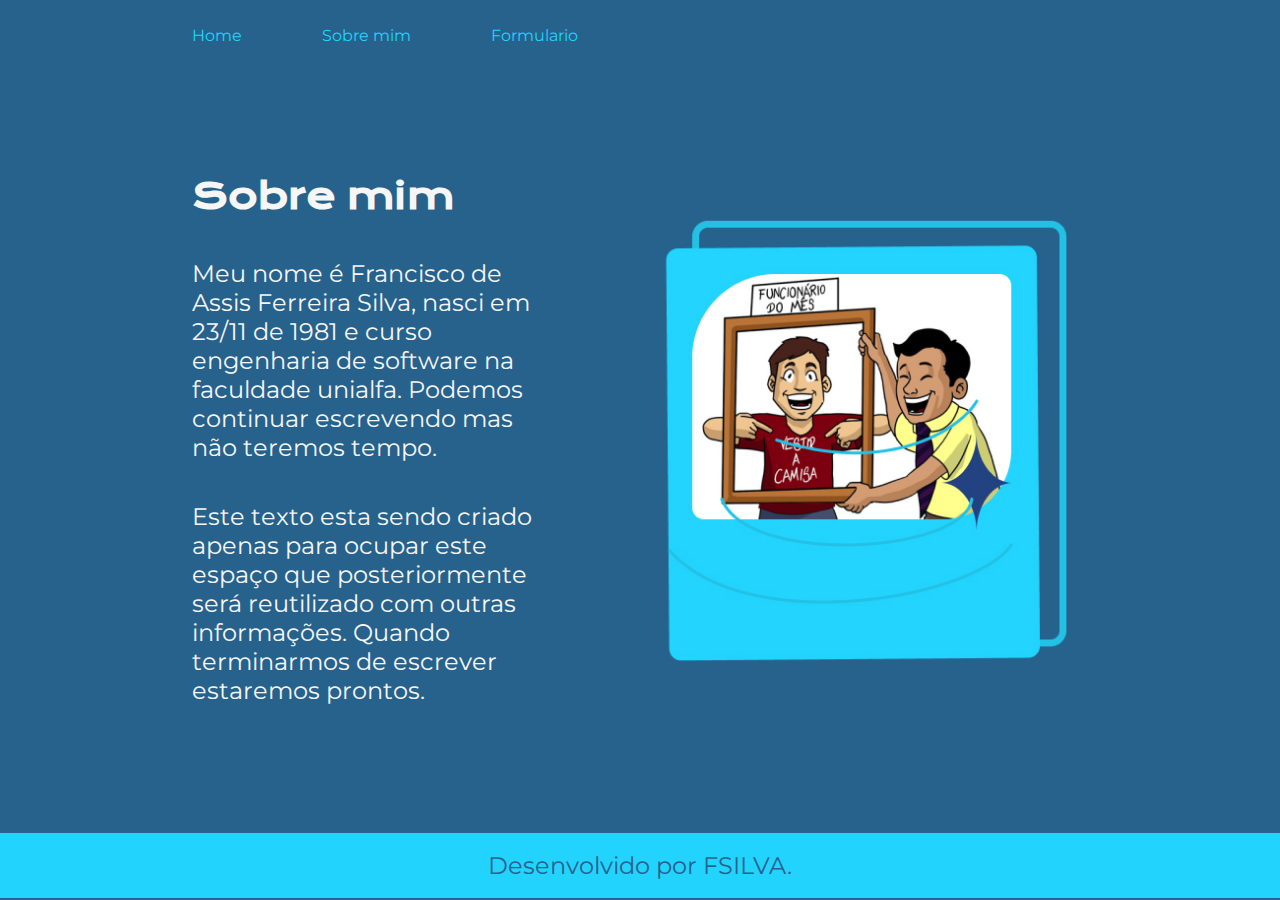
==== about.html @ 4d764451 "Add files via upload" ====
<!DOCTYPE html>
<html lang="pt-br">
<head>
    <meta charset="UTF-8">
    <meta http-equiv="X-UA-Compatible" content="IE=edge">
    <meta name="viewport" content="width=device-width, initial-scale=1.0">
    <title>Sobre mim</title>
    <link rel="stylesheet" href="./styles/style.css">
</head>
<body>
   <header class="cabecalho">
    <nav class="cabecalho__menu">
        <a class="cabecalho__menu__link" href="index.html">Home</a>
        <a class="cabecalho__menu__link" href="about.html">Sobre mim</a>
        <a class="cabecalho__menu__link" href="formulario.html">Formulario</a>
    </nav>
   </header>
   <main class="apresentacao">
        <section class="apresentacao__conteudo">
            <h1 class="apresentacao__conteudo__titulo" class="apresentacao__conteudo__texto">Sobre mim</h1>
            <p class="apresentacao__conteudo__texto">
                Meu nome é Francisco de Assis Ferreira Silva, nasci em 23/11 de 1981 e curso engenharia de software na faculdade unialfa.
                Podemos continuar escrevendo mas não teremos tempo.
            </p>
            <p class="apresentacao__conteudo__texto">
                Este texto esta sendo criado apenas para ocupar este espaço que posteriormente será reutilizado com outras informações. Quando terminarmos de escrever estaremos prontos.
            </p>
        </section>
        <img class= "apresentacao__imagem" src="./assets/foto-funcionario.jpg" foto-funcionario.jpg" alt="Foto funcionario">

   </main>
   <footer class="rodape">
        <p>Desenvolvido por FSILVA.</p>
</footer>
</body>
</html>
---- styles/style.css ----
@import url('https://fonts.googleapis.com/css2?family=Krona+One&family=Montserrat:wght@600&display=swap');


:root {
    --cor-primaria: #26628C;
    --cor-secundaria: #f6f6f6;
    --cor-terciaria: #22d4fd;
    --cor-hover: #272727;
    --cor-campo: #80CFDB;
    --cor-fundo-texto: #BAD4D9;
}



* {
    margin: 0;
    padding: 0;

}


body {
    /* height: 100vh; */
    box-sizing: border-box;
    background-color: var(--cor-primaria);
    color: var(--cor-secundaria);
}

.cabecalho {
    padding: 2% 0% 0% 15%;
}

.cabecalho__menu {
    display: flex;
    gap: 80px;
}

.cabecalho__menu__link {
    font-family: 'Montserrat', sans-serif;
    font-size: 1.5rempx;
    font-weight: 600px;
    color: var(--cor-terciaria);
    text-decoration: none;


}

.apresentacao {
    padding: 10% 15%;
    display: flex;
    align-items: center;
    justify-content: space-between;
    gap: 82px;

}

.apresentacao__conteudo {
    width: 50%;
    display: flex;
    flex-direction: column;
    gap: 40px;

}

.apresentacao__conteudo__titulo {
    font-size: 2.25rem;
    font-family: 'Krona One', sans-serif;
}

.titulo-destaque {
    color: var(--cor-terciaria);
}

.apresentacao__conteudo__texto {
    font-size: 1.5rem;
    font-family: 'Montserrat', sans-serif;
}

.apresentacao__links__subtitulo {
    font-family: 'Krona One', sans-serif;
    font-weight: 400;
    font-size: 1.5rem;
}

.apresentacao__links {
    display: flex;
    flex-direction: column;
    justify-content: space-between;
    align-items: center;
    gap: 32px;

}

.apresentacao__links__navegacao {
    display: flex;
    justify-content: center;
    gap: 16px;
    border: 2px solid var(--cor-terciaria);
    width: 50%;
    text-align: center;
    border-radius: 8px;
    font-size: 1.5rem;
    font-weight: 600;
    padding: 21.5px 0;
    text-decoration: none;
    color: var(--cor-secundaria);
    font-family: 'Montserrat', sans-serif;


}

.apresentacao__links__link hover {
    background-color: var(--cor-hover);
}


.apresentacao__imagem {

    width: 50%;


}

.rodape {
    color: var(--cor-primaria);
    background-color: var(--cor-terciaria);
    padding: 18px;
    text-align: center;
    font-family: 'Montserrat', sans-serif;
    font-size: 1.5rem;
    font-weight: 400px;
}




#titulo {
    font-family: sans-serif;
    color: var(--cor-secundaria);
    margin-left: 5%;


}


#subtitulo {
    font-family: sans-serif;
    color: var(--cor-terciaria);
    margin-left: 10%;
}

#check {
    display: inline-block;
}


fieldset {
    border: 0;
}


body {
    background-color: var(--cor-primaria);
    font-family: sans-serif;
    font-size: 1rem;
    color: var(--cor-secundaria);
    margin-left: 0%;
    margin-top: 0%;
    justify-content: center;
}


input,
select,
textarea,
button {
    font-family: sans-serif;
    font-size: 1rem;
    color: var(--cor-secundaria);
    border-radius: 5px;
}


.formulario {
    font-size: 1rem;
    font-family: 'Montserrat', sans-serif;

    width: 90%;
    display: flex;
    flex-direction: column;
    gap: 10px;

    
}

.apresentacao__conteudo__titulo__formulario {

    font-size: 2.25rem;
    font-family: 'Krona One', sans-serif;
}

.grupo:before,
.grupo:after {
    display: table;
}


.grupo:after {
    clear: both;
}


.campo {
    margin-bottom: 1em;
}


.campo label {
    margin-bottom: 0.2em;
    color: var(--cor-fundo-texto);
    display: block;
}


fieldset.grupo .campo {
    float: left;
    margin-right: 1em;
}


.campo input[type="text"],
.campo input[type="email"],
.campo select,
.campo textarea {
    padding: 0.2em;
    border: 1px solid #59429d;
    box-shadow: 2px 2px 2px rgba(0, 0, 0, 0.2);
    display: block;
}


.campo select option {
    padding-right: 1em;
}

.campo input:focus,
.campo select:focus,
.campo textarea:focus {
    background: var(--cor-hover);
}


.botao {
    font-size: 1.2rem;
    background: #59429d;
    border: 5;
    margin-bottom: 1em;
    color: #ffffff;
    padding: 0.2em 1em;
    box-shadow: 2px 2px 2px rgba(0, 0, 0, 0.2);
    text-shadow: 1px 1px 1px rgba(0, 0, 0, 0.5);
    position: absolute;
    top: 95%;
    left: 55%;
    margin-right: -50%;
    transform: translate(-50%, -50%)
}


.botao:hover {
    background: #CCBBFF;
    box-shadow: inset 2px 2px 2px rgba(0, 0, 0, 0.2);
    text-shadow: none;
}


.botao,
select {
    cursor: pointer;
}

@media (max-width:1200px) {


    .cabecalho {
        padding: 10% 0% 0% 15%;
    }

    .cabecalho__menu {
        justify-content: center;
    }

    .apresentacao {
        flex-direction: column-reverse;
        padding: 5%;
    }

    .apresentacao__conteudo {
        width: auto;
        }

}
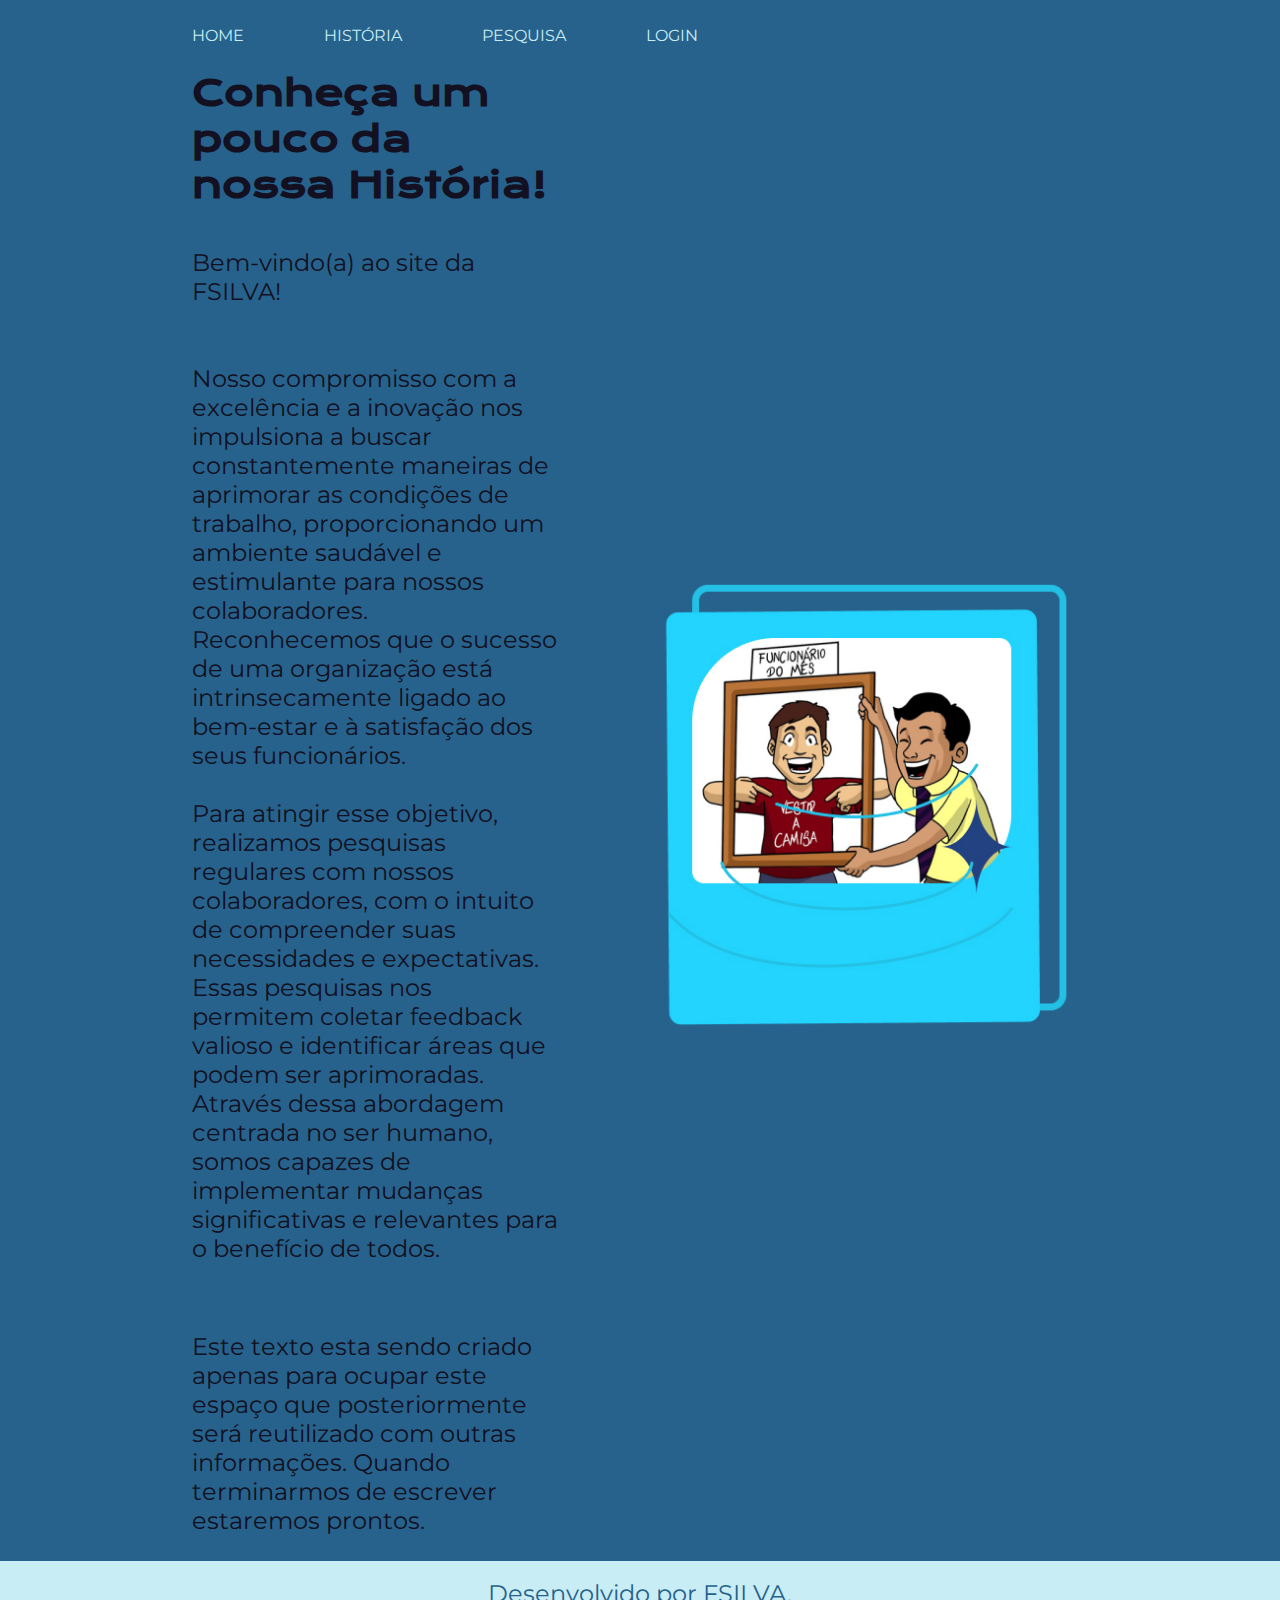
==== commit 014db026: "atualizacao" ====
--- a/about.html
+++ b/about.html
@@ -1,5 +1,6 @@
 <!DOCTYPE html>
 <html lang="pt-br">
+
 <head>
     <meta charset="UTF-8">
     <meta http-equiv="X-UA-Compatible" content="IE=edge">
@@ -7,30 +8,54 @@
     <title>Sobre mim</title>
     <link rel="stylesheet" href="./styles/style.css">
 </head>
+
 <body>
-   <header class="cabecalho">
-    <nav class="cabecalho__menu">
-        <a class="cabecalho__menu__link" href="index.html">Home</a>
-        <a class="cabecalho__menu__link" href="about.html">Sobre mim</a>
-        <a class="cabecalho__menu__link" href="formulario.html">Formulario</a>
-    </nav>
-   </header>
-   <main class="apresentacao">
+    <header class="cabecalho">
+        <nav class="cabecalho__menu">
+            <a class="cabecalho__menu__link" href="index.html">HOME</a>
+            <a class="cabecalho__menu__link" href="about.html">HISTÓRIA</a>
+            <a class="cabecalho__menu__link" href="pesquisa.html">PESQUISA</a>
+            <a class="cabecalho__menu__link" href="tela-inicial.html">LOGIN</a>
+        </nav>
+    </header>
+    <main class="apresentacao">
         <section class="apresentacao__conteudo">
-            <h1 class="apresentacao__conteudo__titulo" class="apresentacao__conteudo__texto">Sobre mim</h1>
+            <h1 class="apresentacao__conteudo__titulo" class="apresentacao__conteudo__texto">Conheça um pouco da nossa História!</h1>
             <p class="apresentacao__conteudo__texto">
-                Meu nome é Francisco de Assis Ferreira Silva, nasci em 23/11 de 1981 e curso engenharia de software na faculdade unialfa.
-                Podemos continuar escrevendo mas não teremos tempo.
+               
+
+                Bem-vindo(a) ao site da FSILVA! 
+                <br /><br
+                
+                Somos uma empresa comprometida em identificar e atender às principais
+                necessidades dos nossos funcionários, visando melhorar o seu dia a dia e promover um ambiente de
+                trabalho mais produtivo e satisfatório.
+                <br /><br />
+
+                Nosso compromisso com a excelência e a inovação nos impulsiona a buscar constantemente maneiras de
+                aprimorar as condições de trabalho, proporcionando um ambiente saudável e estimulante para nossos
+                colaboradores. Reconhecemos que o sucesso de uma organização está intrinsecamente ligado ao bem-estar e
+                à satisfação dos seus funcionários.
+                <br /><br />
+
+                Para atingir esse objetivo, realizamos pesquisas regulares com nossos colaboradores, com o intuito de
+                compreender suas necessidades e expectativas. Essas pesquisas nos permitem coletar feedback valioso e
+                identificar áreas que podem ser aprimoradas. Através dessa abordagem centrada no ser humano, somos
+                capazes de implementar mudanças significativas e relevantes para o benefício de todos.
+                <br /><br />
             </p>
             <p class="apresentacao__conteudo__texto">
-                Este texto esta sendo criado apenas para ocupar este espaço que posteriormente será reutilizado com outras informações. Quando terminarmos de escrever estaremos prontos.
+                Este texto esta sendo criado apenas para ocupar este espaço que posteriormente será reutilizado com
+                outras informações. Quando terminarmos de escrever estaremos prontos.
             </p>
         </section>
-        <img class= "apresentacao__imagem" src="./assets/foto-funcionario.jpg" foto-funcionario.jpg" alt="Foto funcionario">
+        <img class="apresentacao__imagem" src="./assets/foto-funcionario.jpg" foto-funcionario.jpg"
+            alt="Foto funcionario">
 
-   </main>
-   <footer class="rodape">
+    </main>
+    <footer class="rodape">
         <p>Desenvolvido por FSILVA.</p>
-</footer>
+    </footer>
 </body>
+
 </html>--- a/styles/style.css
+++ b/styles/style.css
@@ -3,10 +3,10 @@
 
 :root {
     --cor-primaria: #26628C;
-    --cor-secundaria: #f6f6f6;
-    --cor-terciaria: #22d4fd;
-    --cor-hover: #272727;
-    --cor-campo: #80CFDB;
+    --cor-secundaria: #121021;
+    --cor-terciaria: #c9edf5;
+    --cor-hover: #726d6d;
+    --cor-campo: #9eb9bd;
     --cor-fundo-texto: #BAD4D9;
 }
 
@@ -46,7 +46,7 @@
 }
 
 .apresentacao {
-    padding: 10% 15%;
+    padding: 2% 15%;
     display: flex;
     align-items: center;
     justify-content: space-between;
@@ -189,6 +189,7 @@
     display: flex;
     flex-direction: column;
     gap: 10px;
+   
 
     
 }
@@ -197,6 +198,7 @@
 
     font-size: 2.25rem;
     font-family: 'Krona One', sans-serif;
+   
 }
 
 .grupo:before,
@@ -212,12 +214,13 @@
 
 .campo {
     margin-bottom: 1em;
+   
 }
 
 
 .campo label {
     margin-bottom: 0.2em;
-    color: var(--cor-fundo-texto);
+    color: var(--cor-secundaria);
     display: block;
 }
 
@@ -225,6 +228,7 @@
 fieldset.grupo .campo {
     float: left;
     margin-right: 1em;
+   
 }
 
 
@@ -299,4 +303,94 @@
         width: auto;
         }
 
-}+}
+
+.tela__inicial {
+
+    position: absolute;
+    left: 42%;
+    top: 20%;
+    }
+    
+
+.nome {
+
+position: absolute;
+left: 42%;
+top: 20%;
+}
+
+.label {
+    font-family: Arial, Helvetica, sans-serif;
+    color: var(--cor-primaria);
+}
+
+.input {
+    color: var(--cor-primaria);
+    font-family: Arial, Helvetica, sans-serif;
+    padding: 8px;
+
+}
+
+.btn1 {
+    border: none;
+    font-family: Arial, Helvetica, sans-serif;
+    font-size: 14px;
+    color: #ffffff;
+    background: #1176d4;
+    border-radius: 6px;
+    height: 50px;
+    width: 215px;
+}
+
+.btn1:hover {
+    cursor: pointer;
+    color: #22d4fd;
+    opacity: 0.8;
+    height: 55px;
+    width: 55px;
+    width: 220px;
+    transition: 0.5s;
+    
+
+}
+
+
+
+
+ .botao_logar {
+    border: none;
+    font-family: Arial, Helvetica, sans-serif;
+    font-size: 14px;
+    color: #ffffff;
+    background: #1176d4;
+    border-radius: 6px;
+    height: 50px;
+    width: 210px;
+    display: block;
+    margin: 5%;
+    left: 10%;
+    top: 10%;
+
+    
+}
+
+
+.menu__tela__inicial {
+    font-family: 'Montserrat', sans-serif;
+    font-size: 3rem;
+    font-weight: 600px;
+    color: var(--cor-terciaria);
+    text-decoration: none;
+    padding: 2% 0% 0% 0%;
+    position: fixed;
+    top: 5%;
+    left: 50%;
+    transform: translate(-50%, -50%);
+    width: 100%;
+    text-align: center;
+}
+
+
+
+
